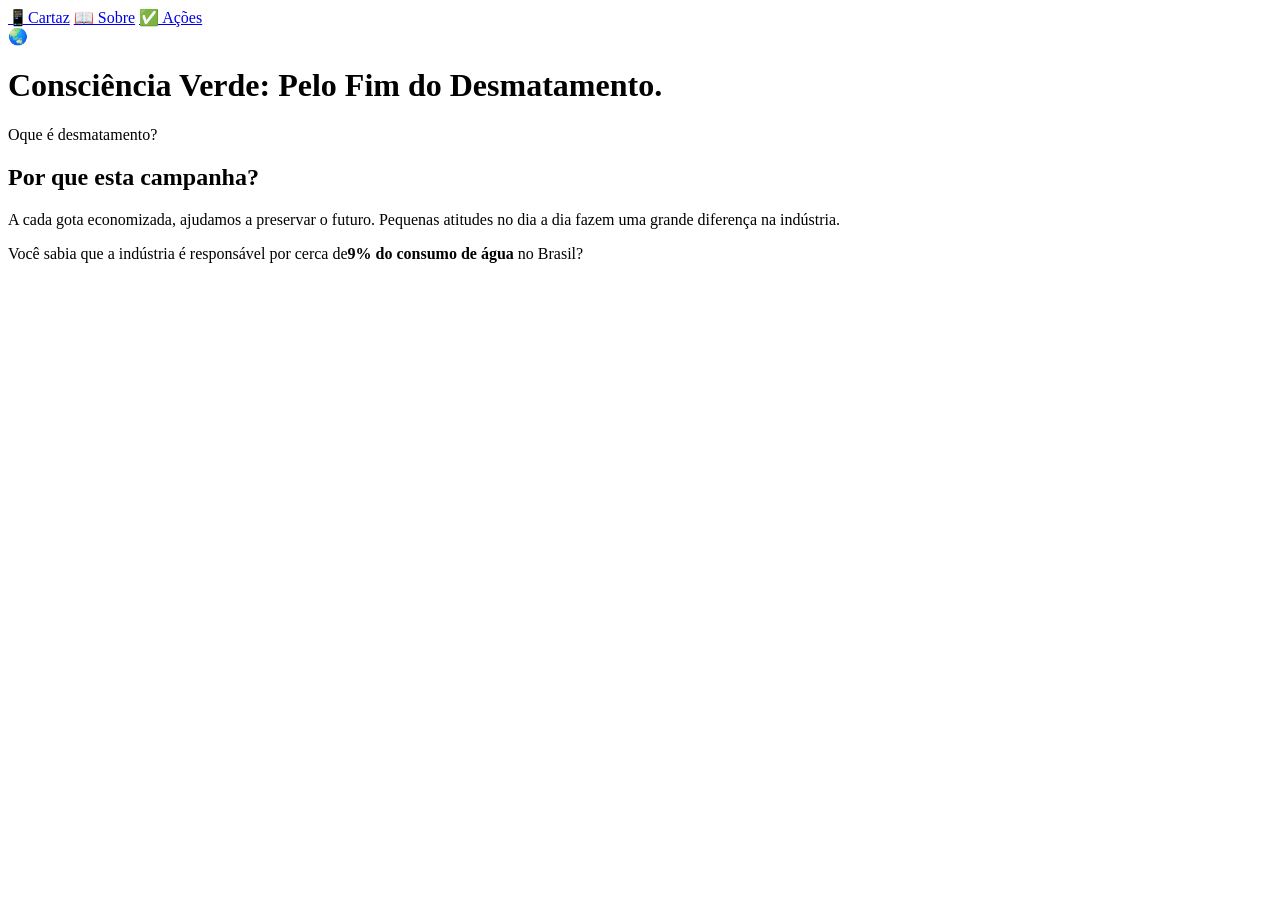
==== index.html @ 4ddcb147 "alterações no projeto" ====
<!DOCTYPE html>
<html lang="pt-br">
<head>
    <meta charset="UTF-8">
    <meta name="viewport" content="width=device-width, initial-scale=1.0">
    <title>Desmatamento: Um problema global</title>
</head>
<body>
    <header>
        <nav>
            <a href="index.html">📱Cartaz</a>
            <a href="sobre.html">📖 Sobre</a>
            <a href="acoes.html">✅ Ações</a>
        </nav>
        <div>🌏</div>
        <h1>Consciência Verde: Pelo Fim do Desmatamento.</h1>
        <p> Oque é desmatamento?</p>
    </header>
    <main>
        <section>
            <article>
                <h2>Por que esta campanha?</h2>
                <P>
                A cada gota economizada, ajudamos a preservar o futuro. Pequenas
                atitudes no dia a dia fazem uma grande diferença na indústria.
                </P>
                <p>Você sabia que a indústria é responsável por cerca de<strong>9% do consumo de água</strong> no Brasil?</p>
            </article>
        </section>
    </main>
    <footer>

    </footer>
</body>
</html>
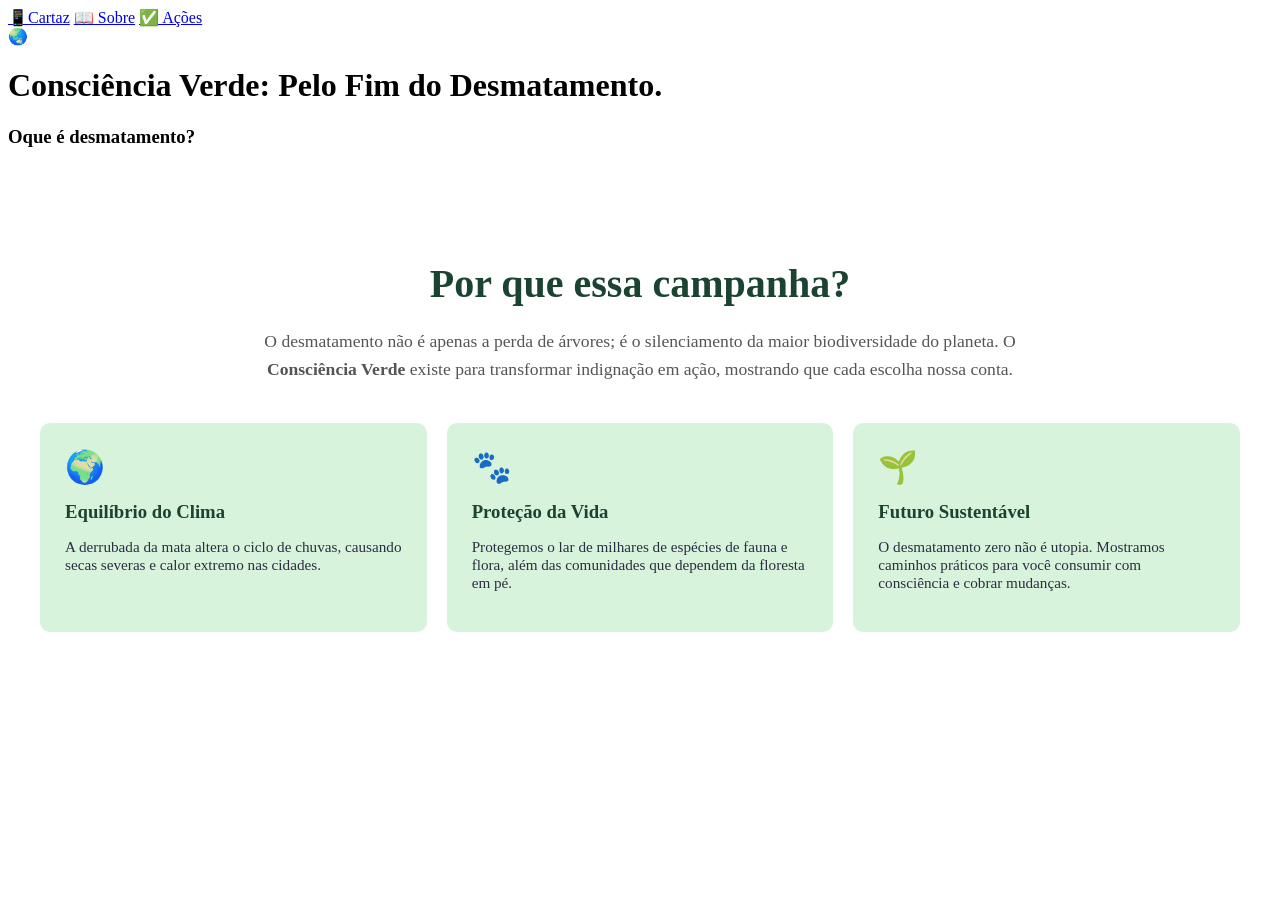
==== commit 17cf638f: "atualização projeto" ====
--- a/index.html
+++ b/index.html
@@ -14,18 +14,39 @@
         </nav>
         <div>🌏</div>
         <h1>Consciência Verde: Pelo Fim do Desmatamento.</h1>
-        <p> Oque é desmatamento?</p>
+        <h3> Oque é desmatamento?</h3>
     </header>
     <main>
-        <section>
-            <article>
-                <h2>Por que esta campanha?</h2>
-                <P>
-                A cada gota economizada, ajudamos a preservar o futuro. Pequenas
-                atitudes no dia a dia fazem uma grande diferença na indústria.
-                </P>
-                <p>Você sabia que a indústria é responsável por cerca de<strong>9% do consumo de água</strong> no Brasil?</p>
-            </article>
+        <section class="por-que-campanha" style="padding: 60px 20px; background-color: #ffffff; text-align: center;">
+    <h2 style="font-size: 2.5rem; color: #1B4332; margin-bottom: 20px;">Por que essa campanha?</h2>
+    <p style="max-width: 800px; margin: 0 auto 40px; font-size: 1.1rem; line-height: 1.6; color: #555;">
+        O desmatamento não é apenas a perda de árvores; é o silenciamento da maior biodiversidade do planeta. 
+        O <strong>Consciência Verde</strong> existe para transformar indignação em ação, mostrando que cada escolha nossa conta.
+    </p>
+
+    <!-- Cards dos Pilares -->
+    <div class="cards-container" style="display: flex; justify-content: center; gap: 20px; flex-wrap: wrap; max-width: 1200px; margin: 0 auto;">
+        
+        <div class="card" style="flex: 1; min-width: 280px; padding: 25px; background: #D8F3DC; border-radius: 10px; text-align: left;">
+            <span style="font-size: 2rem;">🌍</span>
+            <h3 style="color: #1B4332; margin: 15px 0 10px;">Equilíbrio do Clima</h3>
+            <p style="font-size: 0.95rem; color: #2B2D42;">A derrubada da mata altera o ciclo de chuvas, causando secas severas e calor extremo nas cidades.</p>
+        </div>
+
+        <div class="card" style="flex: 1; min-width: 280px; padding: 25px; background: #D8F3DC; border-radius: 10px; text-align: left;">
+            <span style="font-size: 2rem;">🐾</span>
+            <h3 style="color: #1B4332; margin: 15px 0 10px;">Proteção da Vida</h3>
+            <p style="font-size: 0.95rem; color: #2B2D42;">Protegemos o lar de milhares de espécies de fauna e flora, além das comunidades que dependem da floresta em pé.</p>
+        </div>
+
+        <div class="card" style="flex: 1; min-width: 280px; padding: 25px; background: #D8F3DC; border-radius: 10px; text-align: left;">
+            <span style="font-size: 2rem;">🌱</span>
+            <h3 style="color: #1B4332; margin: 15px 0 10px;">Futuro Sustentável</h3>
+            <p style="font-size: 0.95rem; color: #2B2D42;">O desmatamento zero não é utopia. Mostramos caminhos práticos para você consumir com consciência e cobrar mudanças.</p>
+        </div>
+
+    </div>
+</section>
         </section>
     </main>
     <footer>
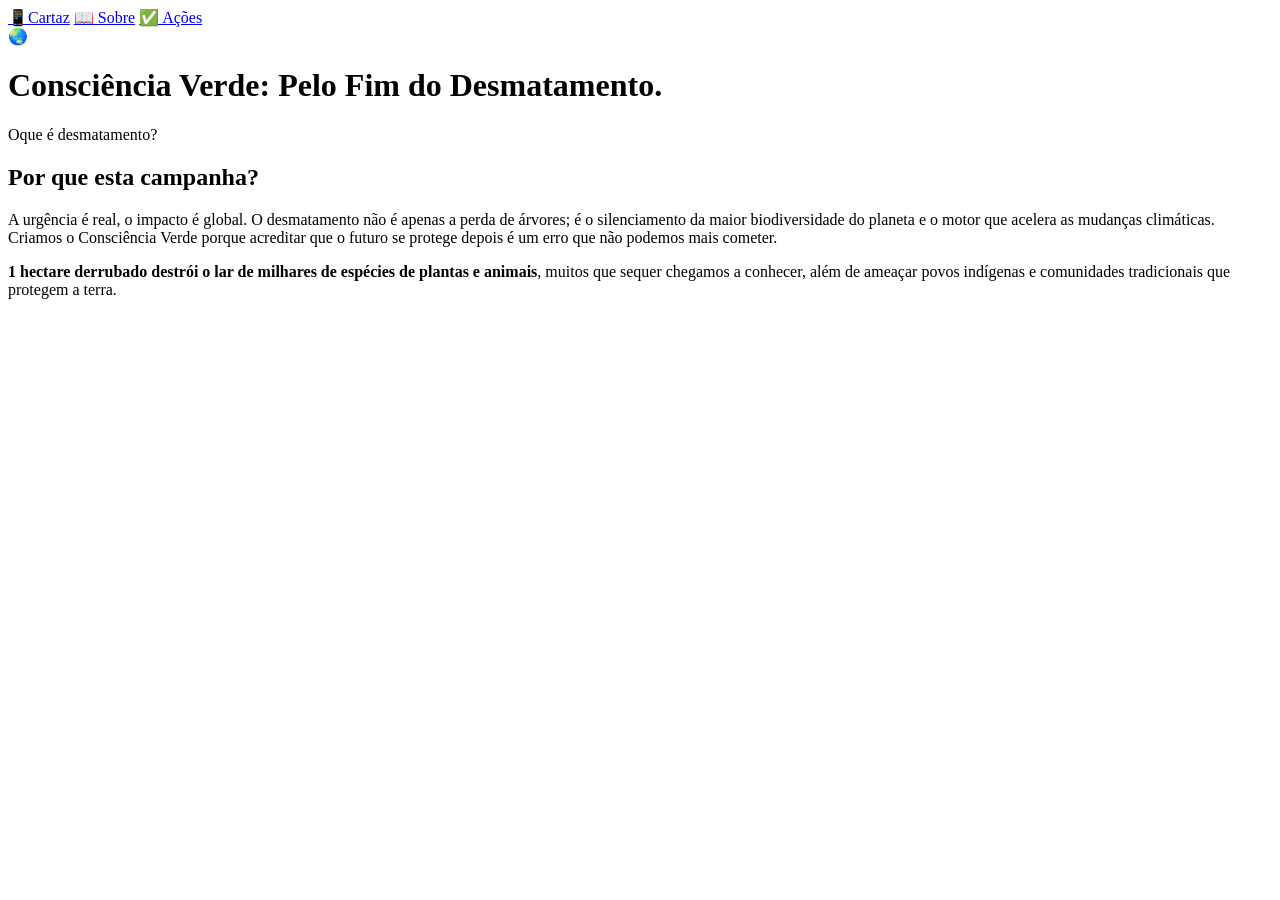
==== commit bcb0a748: "atualizar" ====
--- a/index.html
+++ b/index.html
@@ -14,39 +14,18 @@
         </nav>
         <div>🌏</div>
         <h1>Consciência Verde: Pelo Fim do Desmatamento.</h1>
-        <h3> Oque é desmatamento?</h3>
+        <p> Oque é desmatamento?</p>
     </header>
     <main>
-        <section class="por-que-campanha" style="padding: 60px 20px; background-color: #ffffff; text-align: center;">
-    <h2 style="font-size: 2.5rem; color: #1B4332; margin-bottom: 20px;">Por que essa campanha?</h2>
-    <p style="max-width: 800px; margin: 0 auto 40px; font-size: 1.1rem; line-height: 1.6; color: #555;">
-        O desmatamento não é apenas a perda de árvores; é o silenciamento da maior biodiversidade do planeta. 
-        O <strong>Consciência Verde</strong> existe para transformar indignação em ação, mostrando que cada escolha nossa conta.
-    </p>
-
-    <!-- Cards dos Pilares -->
-    <div class="cards-container" style="display: flex; justify-content: center; gap: 20px; flex-wrap: wrap; max-width: 1200px; margin: 0 auto;">
-        
-        <div class="card" style="flex: 1; min-width: 280px; padding: 25px; background: #D8F3DC; border-radius: 10px; text-align: left;">
-            <span style="font-size: 2rem;">🌍</span>
-            <h3 style="color: #1B4332; margin: 15px 0 10px;">Equilíbrio do Clima</h3>
-            <p style="font-size: 0.95rem; color: #2B2D42;">A derrubada da mata altera o ciclo de chuvas, causando secas severas e calor extremo nas cidades.</p>
-        </div>
-
-        <div class="card" style="flex: 1; min-width: 280px; padding: 25px; background: #D8F3DC; border-radius: 10px; text-align: left;">
-            <span style="font-size: 2rem;">🐾</span>
-            <h3 style="color: #1B4332; margin: 15px 0 10px;">Proteção da Vida</h3>
-            <p style="font-size: 0.95rem; color: #2B2D42;">Protegemos o lar de milhares de espécies de fauna e flora, além das comunidades que dependem da floresta em pé.</p>
-        </div>
-
-        <div class="card" style="flex: 1; min-width: 280px; padding: 25px; background: #D8F3DC; border-radius: 10px; text-align: left;">
-            <span style="font-size: 2rem;">🌱</span>
-            <h3 style="color: #1B4332; margin: 15px 0 10px;">Futuro Sustentável</h3>
-            <p style="font-size: 0.95rem; color: #2B2D42;">O desmatamento zero não é utopia. Mostramos caminhos práticos para você consumir com consciência e cobrar mudanças.</p>
-        </div>
-
-    </div>
-</section>
+        <section>
+            <article>
+                <h2>Por que esta campanha?</h2>
+                <P>
+                A urgência é real, o impacto é global.
+O desmatamento não é apenas a perda de árvores; é o silenciamento da maior biodiversidade do planeta e o motor que acelera as mudanças climáticas. Criamos o Consciência Verde porque acreditar que o futuro se protege depois é um erro que não podemos mais cometer.
+                </P>
+                <p><strong>1 hectare derrubado destrói o lar de milhares de espécies de plantas e animais</strong>, muitos que sequer chegamos a conhecer, além de ameaçar povos indígenas e comunidades tradicionais que protegem a terra.</p>
+            </article>
         </section>
     </main>
     <footer>
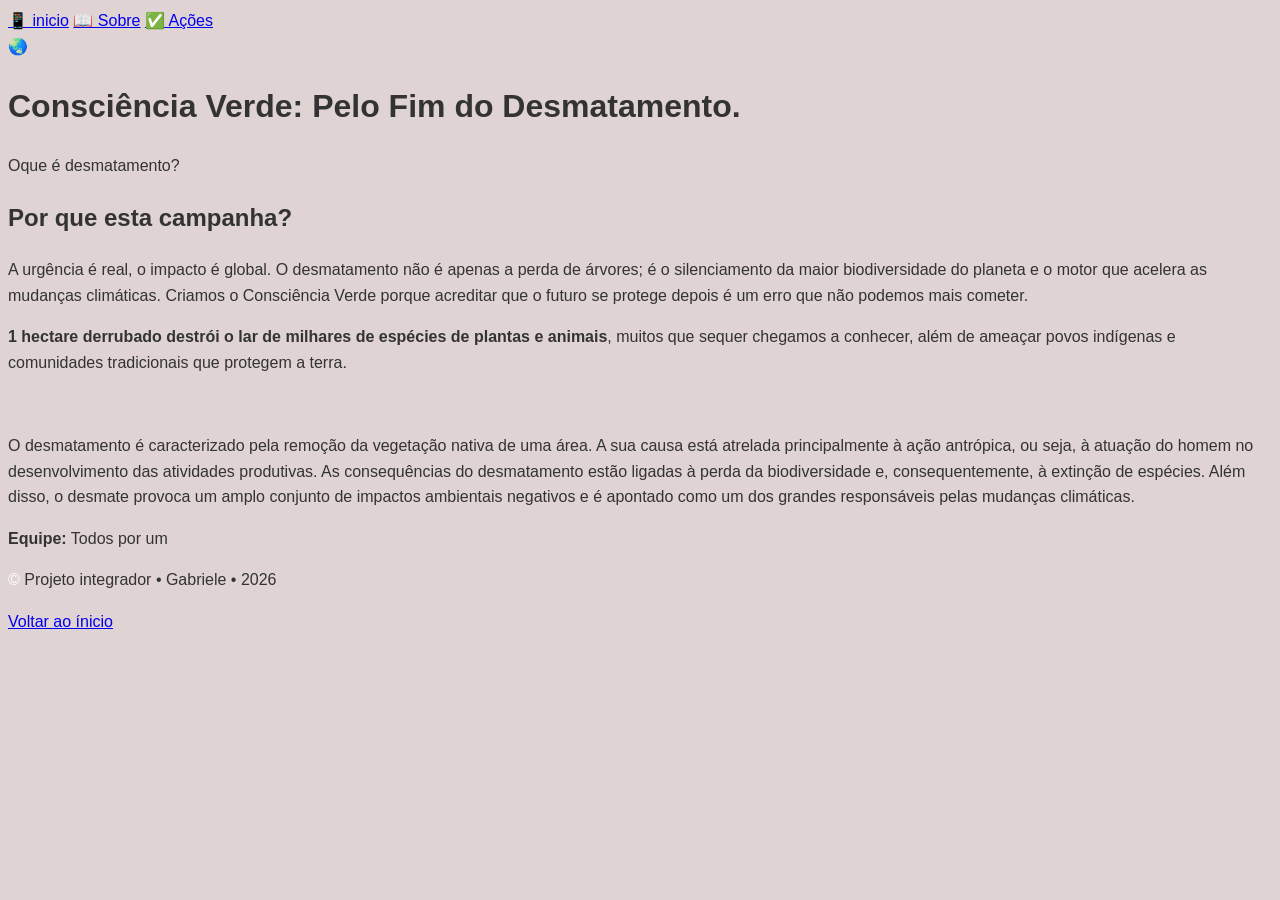
==== commit e051625d: "atualizar" ====
--- a/index.html
+++ b/index.html
@@ -4,11 +4,13 @@
     <meta charset="UTF-8">
     <meta name="viewport" content="width=device-width, initial-scale=1.0">
     <title>Desmatamento: Um problema global</title>
+    <link rel="stylesheet" href="css/style.css">
 </head>
-<body>
+<body id="body" class="body">
+  
     <header>
         <nav>
-            <a href="index.html">📱Cartaz</a>
+            <a href="index.html">📱 inicio</a>
             <a href="sobre.html">📖 Sobre</a>
             <a href="acoes.html">✅ Ações</a>
         </nav>
@@ -24,12 +26,16 @@
                 A urgência é real, o impacto é global.
 O desmatamento não é apenas a perda de árvores; é o silenciamento da maior biodiversidade do planeta e o motor que acelera as mudanças climáticas. Criamos o Consciência Verde porque acreditar que o futuro se protege depois é um erro que não podemos mais cometer.
                 </P>
-                <p><strong>1 hectare derrubado destrói o lar de milhares de espécies de plantas e animais</strong>, muitos que sequer chegamos a conhecer, além de ameaçar povos indígenas e comunidades tradicionais que protegem a terra.</p>
+                <p><strong>1 hectare derrubado destrói o lar de milhares de espécies de plantas e animais</strong>, muitos que sequer chegamos a conhecer, além de ameaçar povos indígenas e comunidades tradicionais que protegem a terra.</p> <br>
+                <p> O desmatamento é caracterizado pela remoção da vegetação nativa de uma área. A sua causa está atrelada principalmente à ação antrópica, ou seja, à atuação do homem no desenvolvimento das atividades produtivas. As consequências do desmatamento estão ligadas à perda da biodiversidade e, consequentemente, à extinção de espécies. Além disso, o desmate provoca um amplo conjunto de impactos ambientais negativos e é apontado como um dos grandes responsáveis pelas mudanças climáticas.</p>
             </article>
         </section>
     </main>
     <footer>
-
+    <p><strong>Equipe:</strong> Todos por um</p>
+        <p><span style="color: white">&copy;</span> Projeto integrador • Gabriele • 2026
+        </p>
+        <a href="#" class="botao">Voltar ao ínicio</a>
     </footer>
 </body>
 </html>
--- a/css/style.css
+++ b/css/style.css
@@ -0,0 +1,108 @@
+.body{
+    background-color: #e0d3d3;
+    font-family: Arial, sans-serif;
+    line-height: 1.6;
+    color: #333;
+}
+
+
+/* Estilo Geral da Seção Sobre */
+#sobre {
+    background-color: #aaf88b;
+    max-width: 1100px;
+    margin: 40px auto;
+    padding: 20px;
+    font-family: 'Inter', sans-serif;
+}
+
+/* Topo da página */
+.sobre-header {
+    text-align: center;
+    margin-bottom: 50px;
+}
+
+.sobre-header h1 {
+    font-size: 2.8rem;
+    color: #143625; /* Nosso verde floresta escuro */
+    margin-bottom: 10px;
+}
+
+.sobre-header .subtitulo {
+    font-size: 1.2rem;
+    color: #555555;
+    max-width: 700px;
+    margin: 0 auto;
+}
+
+/* Bloco O que é */
+.conteudo-bloco {
+    background-color: #ffffff;
+    padding: 30px;
+    border-radius: 12px;
+    box-shadow: 0 4px 15px rgba(0, 0, 0, 0.05);
+    margin-bottom: 40px;
+    line-height: 1.7;
+}
+
+.conteudo-bloco h2 {
+    color: #143625;
+    margin-bottom: 15px;
+    font-size: 1.8rem;
+}
+
+/* Alinhamento das Causas e Consequências (Flexbox) */
+.grid-causas-consequencias {
+    display: flex;
+    gap: 25px;
+    flex-wrap: wrap; /* Faz os cards ficarem um embaixo do outro no celular */
+}
+
+/* Estilo dos Cards */
+.card-sobre {
+    flex: 1;
+    min-width: 280px;
+    padding: 30px;
+    border-radius: 12px;
+    box-shadow: 0 4px 15px rgba(0, 0, 0, 0.05);
+    background-color: #ffffff;
+}
+
+/* Cores de destaque sutis para diferenciar os cards */
+.card-sobre.causa {
+    border-top: 5px solid #F26419; /* Laranja para Alerta de Causa */
+}
+
+.card-sobre.consequencia {
+    border-top: 5px solid #e63946; /* Vermelho para Consequência */
+}
+
+.card-sobre h3 {
+    font-size: 1.5rem;
+    color: #143625;
+    margin-bottom: 20px;
+}
+
+/* Estilo das Listas */
+.card-sobre ul {
+    list-style-type: none; /* Remove aquelas bolinhas padrões sem graça */
+    padding-left: 0;
+}
+
+.card-sobre li {
+    margin-bottom: 15px;
+    line-height: 1.5;
+    position: relative;
+    padding-left: 20px;
+    color: #333333;
+}
+
+/* Coloca um detalhe bonitinho antes de cada item da lista */
+.card-sobre li::before {
+    content: "•";
+    color: #143625;
+    font-weight: bold;
+    font-size: 1.2rem;
+    position: absolute;
+    left: 0;
+    top: -2px;
+}
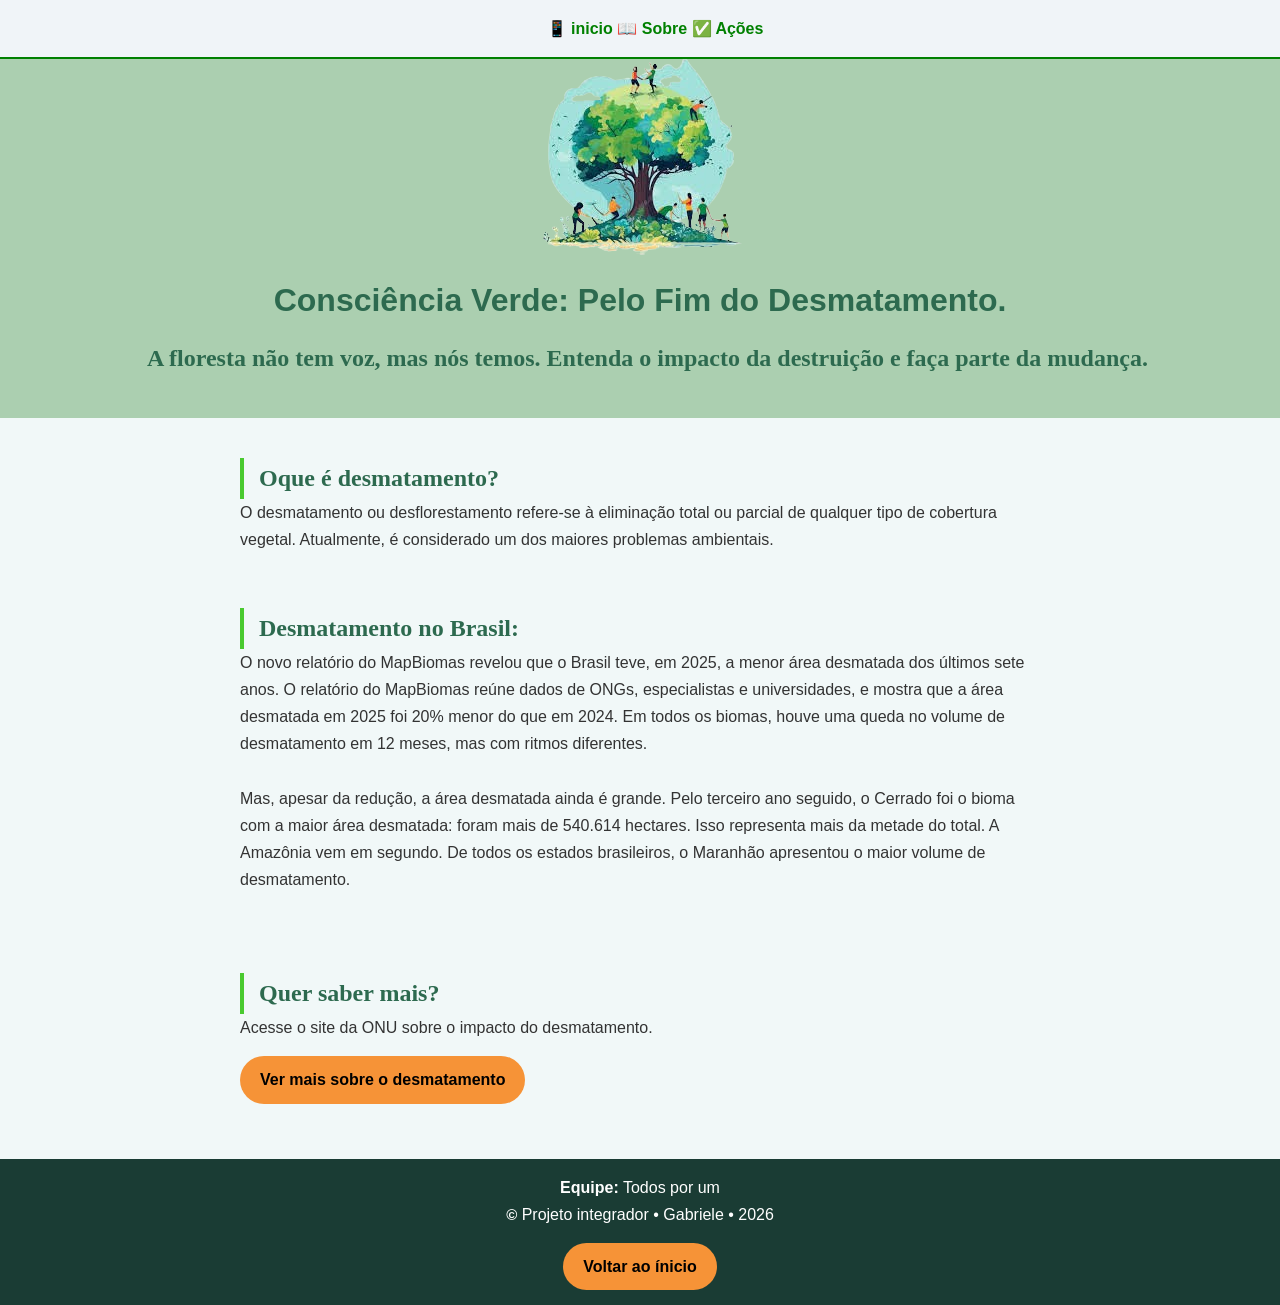
==== commit fb3b4ab6: "atualizar" ====
--- a/index.html
+++ b/index.html
@@ -7,29 +7,41 @@
     <link rel="stylesheet" href="css/style.css">
 </head>
 <body id="body" class="body">
-  
-    <header>
-        <nav>
+
+    <header class="cabecalho">
+        <img src="fotoprojeto2.png" alt="Imagem" class="imagem">
+
+        <nav class="links">
             <a href="index.html">📱 inicio</a>
             <a href="sobre.html">📖 Sobre</a>
             <a href="acoes.html">✅ Ações</a>
         </nav>
-        <div>🌏</div>
+        <div></div>
         <h1>Consciência Verde: Pelo Fim do Desmatamento.</h1>
-        <p> Oque é desmatamento?</p>
+        <h2> A floresta não tem voz, mas nós temos. Entenda o impacto da destruição e faça parte da mudança.</h2>
     </header>
     <main>
         <section>
-            <article>
-                <h2>Por que esta campanha?</h2>
+              <h2 class="titulo1">Oque é desmatamento? </h2>
                 <P>
-                A urgência é real, o impacto é global.
-O desmatamento não é apenas a perda de árvores; é o silenciamento da maior biodiversidade do planeta e o motor que acelera as mudanças climáticas. Criamos o Consciência Verde porque acreditar que o futuro se protege depois é um erro que não podemos mais cometer.
-                </P>
-                <p><strong>1 hectare derrubado destrói o lar de milhares de espécies de plantas e animais</strong>, muitos que sequer chegamos a conhecer, além de ameaçar povos indígenas e comunidades tradicionais que protegem a terra.</p> <br>
-                <p> O desmatamento é caracterizado pela remoção da vegetação nativa de uma área. A sua causa está atrelada principalmente à ação antrópica, ou seja, à atuação do homem no desenvolvimento das atividades produtivas. As consequências do desmatamento estão ligadas à perda da biodiversidade e, consequentemente, à extinção de espécies. Além disso, o desmate provoca um amplo conjunto de impactos ambientais negativos e é apontado como um dos grandes responsáveis pelas mudanças climáticas.</p>
-            </article>
-        </section>
+               O desmatamento ou desflorestamento refere-se à eliminação total ou parcial de qualquer tipo de cobertura vegetal. Atualmente, é considerado um dos maiores problemas ambientais.</P>
+                <br>
+            </BR>
+                <h2 class="titulo2">Desmatamento no Brasil: </h2>
+                <P>O novo relatório do MapBiomas revelou que o Brasil teve, em 2025, a menor área desmatada dos últimos sete anos.
+
+O relatório do MapBiomas reúne dados de ONGs, especialistas e universidades, e mostra que a área desmatada em 2025 foi 20% menor do que em 2024. Em todos os biomas, houve uma queda no volume de desmatamento em 12 meses, mas com ritmos diferentes.</P>
+       <br> 
+      
+       <P>Mas, apesar da redução, a área desmatada ainda é grande. Pelo terceiro ano seguido, o Cerrado foi o bioma com a maior área desmatada: foram mais de 540.614 hectares. Isso representa mais da metade do total. A Amazônia vem em segundo. De todos os estados brasileiros, o Maranhão apresentou o maior volume de desmatamento.</P> 
+
+
+</section>
+<section>
+ <h2 class="titulo3">Quer saber mais?</h2>
+            <p>Acesse o site da ONU sobre o impacto do desmatamento.</p>
+            <a href="https://brasil.un.org/pt-br/search?key=DESMATAMENTO&search=" target="_blank" class="botao">Ver mais sobre o desmatamento</a>
+</section>
     </main>
     <footer>
     <p><strong>Equipe:</strong> Todos por um</p>
--- a/css/style.css
+++ b/css/style.css
@@ -1,108 +1,144 @@
-.body{
-    background-color: #e0d3d3;
-    font-family: Arial, sans-serif;
-    line-height: 1.6;
-    color: #333;
+
+
+
+* {
+    margin: 0;
 }
 
 
-/* Estilo Geral da Seção Sobre */
-#sobre {
-    background-color: #aaf88b;
-    max-width: 1100px;
-    margin: 40px auto;
-    padding: 20px;
-    font-family: 'Inter', sans-serif;
+html {
+    min-height: 100vh;
+}
+body{
+ 
+      font-family: arial;
+    color: #333333;
+    background-color: rgb(241, 248, 248);
+    line-height: 1.7;
+    
+   
+    
 }
 
-/* Topo da página */
-.sobre-header {
+
+
+.cabecalho {
+    
+    background-color: #abcfb0 ;
     text-align: center;
-    margin-bottom: 50px;
+    padding: 40px 20px;
+
+
 }
 
-.sobre-header h1 {
-    font-size: 2.8rem;
-    color: #143625; /* Nosso verde floresta escuro */
-    margin-bottom: 10px;
+
+.links{
+    background-color: #f0f4f8;
+    padding: 15px;
+    border-bottom: 2px solid green;
+    position: fixed; 
+    top: 0;
+    left: 0;
+    width: 100vw;
+    z-index: 100;
+
 }
 
-.sobre-header .subtitulo {
-    font-size: 1.2rem;
-    color: #555555;
-    max-width: 700px;
+.links a {
+
+    color: green;
+    text-decoration: none;
+    font-weight: bold;
+    transition: 0.4s;   
+}
+
+h1{
+   
+    color: #2d6a4f;s
+    font - size: 32px;
+    margin: 0px 0 10px;
+    
+}
+
+h2{
+    color: #2d6a4f;
+   font-family: lato;
+    padding-left: 15px;
+    
+}
+
+.titulo1{
+    color: #2d6a4f;
+      border-left: 4px solid #49ca2f;
+    padding-left: 15px;
+    
+}
+
+.titulo2{
+    color: #2d6a4f;
+    border-left: 4px solid #49ca2f;
+    padding-left: 15px;
+    
+}
+
+.titulo3{
+    color: #2d6a4f;
+    border-left: 4px solid #49ca2f;
+    padding-left: 15px;
+}
+
+.container-central{
+    max-width: 800px;
+    margin: 0 auto;
+}
+section {
+    padding: 40px 20px;
+    max-width: 800px;
     margin: 0 auto;
 }
 
-/* Bloco O que é */
-.conteudo-bloco {
-    background-color: #ffffff;
-    padding: 30px;
-    border-radius: 12px;
-    box-shadow: 0 4px 15px rgba(0, 0, 0, 0.05);
-    margin-bottom: 40px;
-    line-height: 1.7;
+
+
+
+
+
+ul {
+    list-style: none;
+    padding: 0;
+    margin-top: 15px;
 }
 
-.conteudo-bloco h2 {
-    color: #143625;
-    margin-bottom: 15px;
-    font-size: 1.8rem;
+li {
+    background-color: #e6f4ea;
+    padding: 12px 18px;
+    margin-bottom:  8px;
+    border-radius: 8px;
+    border-left: 5px solid #2d6a4f ;
+}
+footer {
+    background-color:#1a3c34 ;
+    color: white;
+    text-align: center;
+    cursor: default;
+    padding-top: 15px;
+    bottom: 0;
+}
+.botao {
+    display: inline-block;
+    background-color: #f69337;
+    color: black;
+    padding: 10px 20px;
+    border-radius: 30px;
+    text-decoration: none;
+    font-weight: bold;
+    margin: 15px 0;
+}
+span {
+    font-weight: bold;
+    font-size: 15px;
+    color:#326d0d
 }
 
-/* Alinhamento das Causas e Consequências (Flexbox) */
-.grid-causas-consequencias {
-    display: flex;
-    gap: 25px;
-    flex-wrap: wrap; /* Faz os cards ficarem um embaixo do outro no celular */
-}
 
-/* Estilo dos Cards */
-.card-sobre {
-    flex: 1;
-    min-width: 280px;
-    padding: 30px;
-    border-radius: 12px;
-    box-shadow: 0 4px 15px rgba(0, 0, 0, 0.05);
-    background-color: #ffffff;
-}
 
-/* Cores de destaque sutis para diferenciar os cards */
-.card-sobre.causa {
-    border-top: 5px solid #F26419; /* Laranja para Alerta de Causa */
-}
-
-.card-sobre.consequencia {
-    border-top: 5px solid #e63946; /* Vermelho para Consequência */
-}
-
-.card-sobre h3 {
-    font-size: 1.5rem;
-    color: #143625;
-    margin-bottom: 20px;
-}
-
-/* Estilo das Listas */
-.card-sobre ul {
-    list-style-type: none; /* Remove aquelas bolinhas padrões sem graça */
-    padding-left: 0;
-}
-
-.card-sobre li {
-    margin-bottom: 15px;
-    line-height: 1.5;
-    position: relative;
-    padding-left: 20px;
-    color: #333333;
-}
-
-/* Coloca um detalhe bonitinho antes de cada item da lista */
-.card-sobre li::before {
-    content: "•";
-    color: #143625;
-    font-weight: bold;
-    font-size: 1.2rem;
-    position: absolute;
-    left: 0;
-    top: -2px;
-}+.
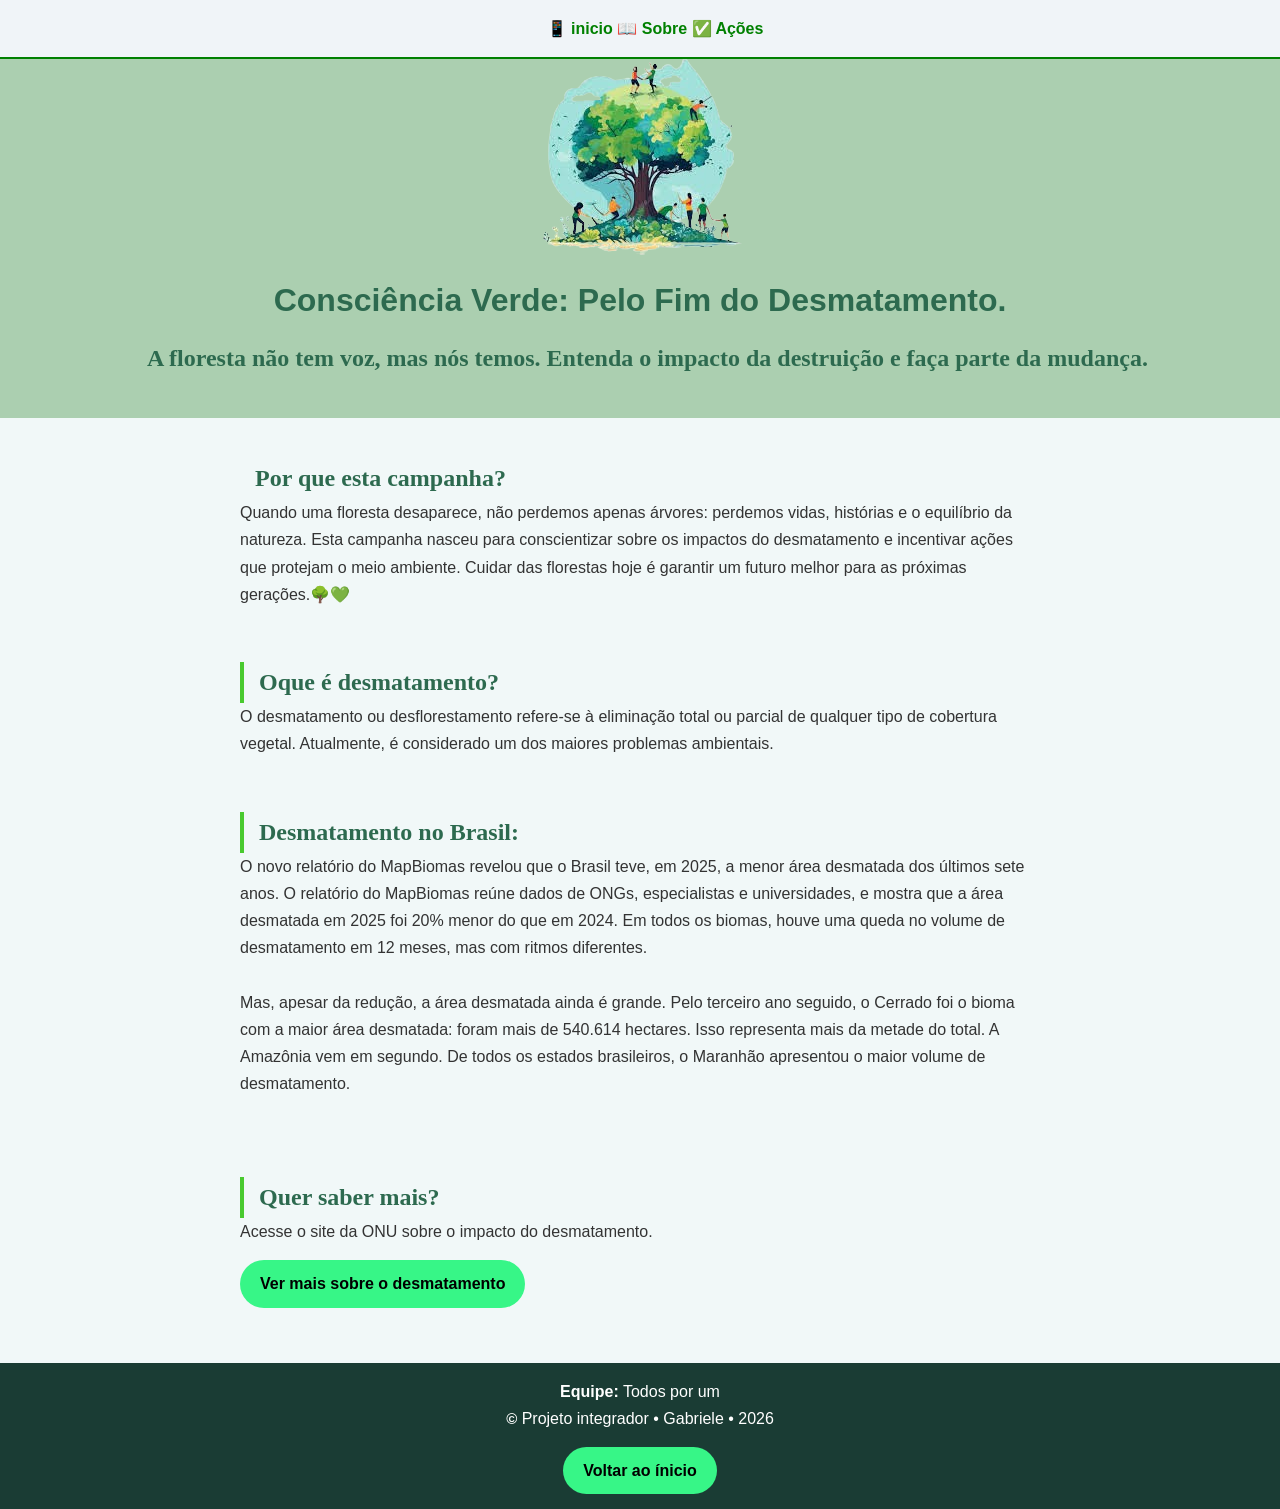
==== commit 0fcc3554: "atualização" ====
--- a/index.html
+++ b/index.html
@@ -22,6 +22,10 @@
     </header>
     <main>
         <section>
+            <h2 class="base">Por que esta campanha? </h2>
+            <p>Quando uma floresta desaparece, não perdemos apenas árvores: perdemos vidas, histórias e o equilíbrio da natureza. Esta campanha nasceu para conscientizar sobre os impactos do desmatamento e incentivar ações que protejam o meio ambiente. Cuidar das florestas hoje é garantir um futuro melhor para as próximas gerações.🌳💚</p>
+             <br>
+            <br>
               <h2 class="titulo1">Oque é desmatamento? </h2>
                 <P>
                O desmatamento ou desflorestamento refere-se à eliminação total ou parcial de qualquer tipo de cobertura vegetal. Atualmente, é considerado um dos maiores problemas ambientais.</P>
--- a/css/style.css
+++ b/css/style.css
@@ -54,10 +54,10 @@
 
 h1{
    
-    color: #2d6a4f;s
-    font - size: 32px;
-    margin: 0px 0 10px;
-    
+    color: #2d6a4f;
+    font-size: 32px;
+    margin: 0 0 10px;
+
 }
 
 h2{
@@ -66,6 +66,8 @@
     padding-left: 15px;
     
 }
+
+
 
 .titulo1{
     color: #2d6a4f;
@@ -100,6 +102,121 @@
 
 
 
+
+
+ul {
+    list-style: none;
+    padding: 0;
+    margin-top: 15px;
+}
+
+li {
+   
+    padding: 12px 18px;
+    margin-bottom:  8px;
+    border-radius: 8px;
+  
+}
+footer {
+    background-color:#1d3114 ;
+    color: white;
+    text-align: center;
+    cursor: default;
+    padding-top: 15px;
+    bottom: 0;
+}
+.botao {
+    display: inline-block;
+    background-color: #37f687;
+    color: black;
+    padding: 10px 20px;
+    border-radius: 30px;
+    text-decoration: none;
+    font-weight: bold;
+    margin: 15px 0;
+}
+span {
+    font-weight: bold;
+    font-size: 15px;
+    color:#326d0d
+}
+
+
+.container-colunas {
+    display: flex;
+    justify-content: space-between;
+    gap: 30px;                      
+    margin: 20px 0;                
+}
+
+
+.coluna-causas, .coluna-consequencias {
+    flex: 1; 
+}
+
+.container-colunas h3 {
+    margin-bottom: 15px;
+    color: #1e3d11;
+}
+
+
+html {
+    min-height: 100vh;
+}
+body{
+ 
+      font-family: arial;
+    color: #333333;
+    background-color: rgb(241, 248, 248);
+    line-height: 1.7;
+    
+   
+    
+}
+
+.container-central{
+    max-width: 800px;
+    margin: 0 auto;
+}
+section {
+    padding: 40px 20px;
+    max-width: 800px;
+    margin: 0 auto;
+
+}
+
+.titulo{
+    color: #2d6a4f;
+    font-size: 32px;
+    margin: 0 0 10px;
+}
+
+.menu{
+     color: #2d6a4f;
+    font-size: 32px;
+    text-align: center;
+    margin: 20px auto;;
+}
+
+.navegação {
+    text-align: center;
+}
+.descricao{
+ font-size: 18px;
+    text-align: center;
+    color: #2d6a4f;
+
+}
+.links2{
+    background-color: #f0f4f8;
+    padding: 15px;
+    border-bottom: 2px solid green;
+
+    display: flex;
+    justify-content: center; 
+    align-items: center;
+    gap: 15px;
+}
 
 
 ul {
@@ -123,22 +240,14 @@
     padding-top: 15px;
     bottom: 0;
 }
-.botao {
+
+.botaosobre {
     display: inline-block;
-    background-color: #f69337;
+    background-color: #37f687;
     color: black;
     padding: 10px 20px;
     border-radius: 30px;
     text-decoration: none;
     font-weight: bold;
     margin: 15px 0;
-}
-span {
-    font-weight: bold;
-    font-size: 15px;
-    color:#326d0d
-}
-
-
-
-.
+}
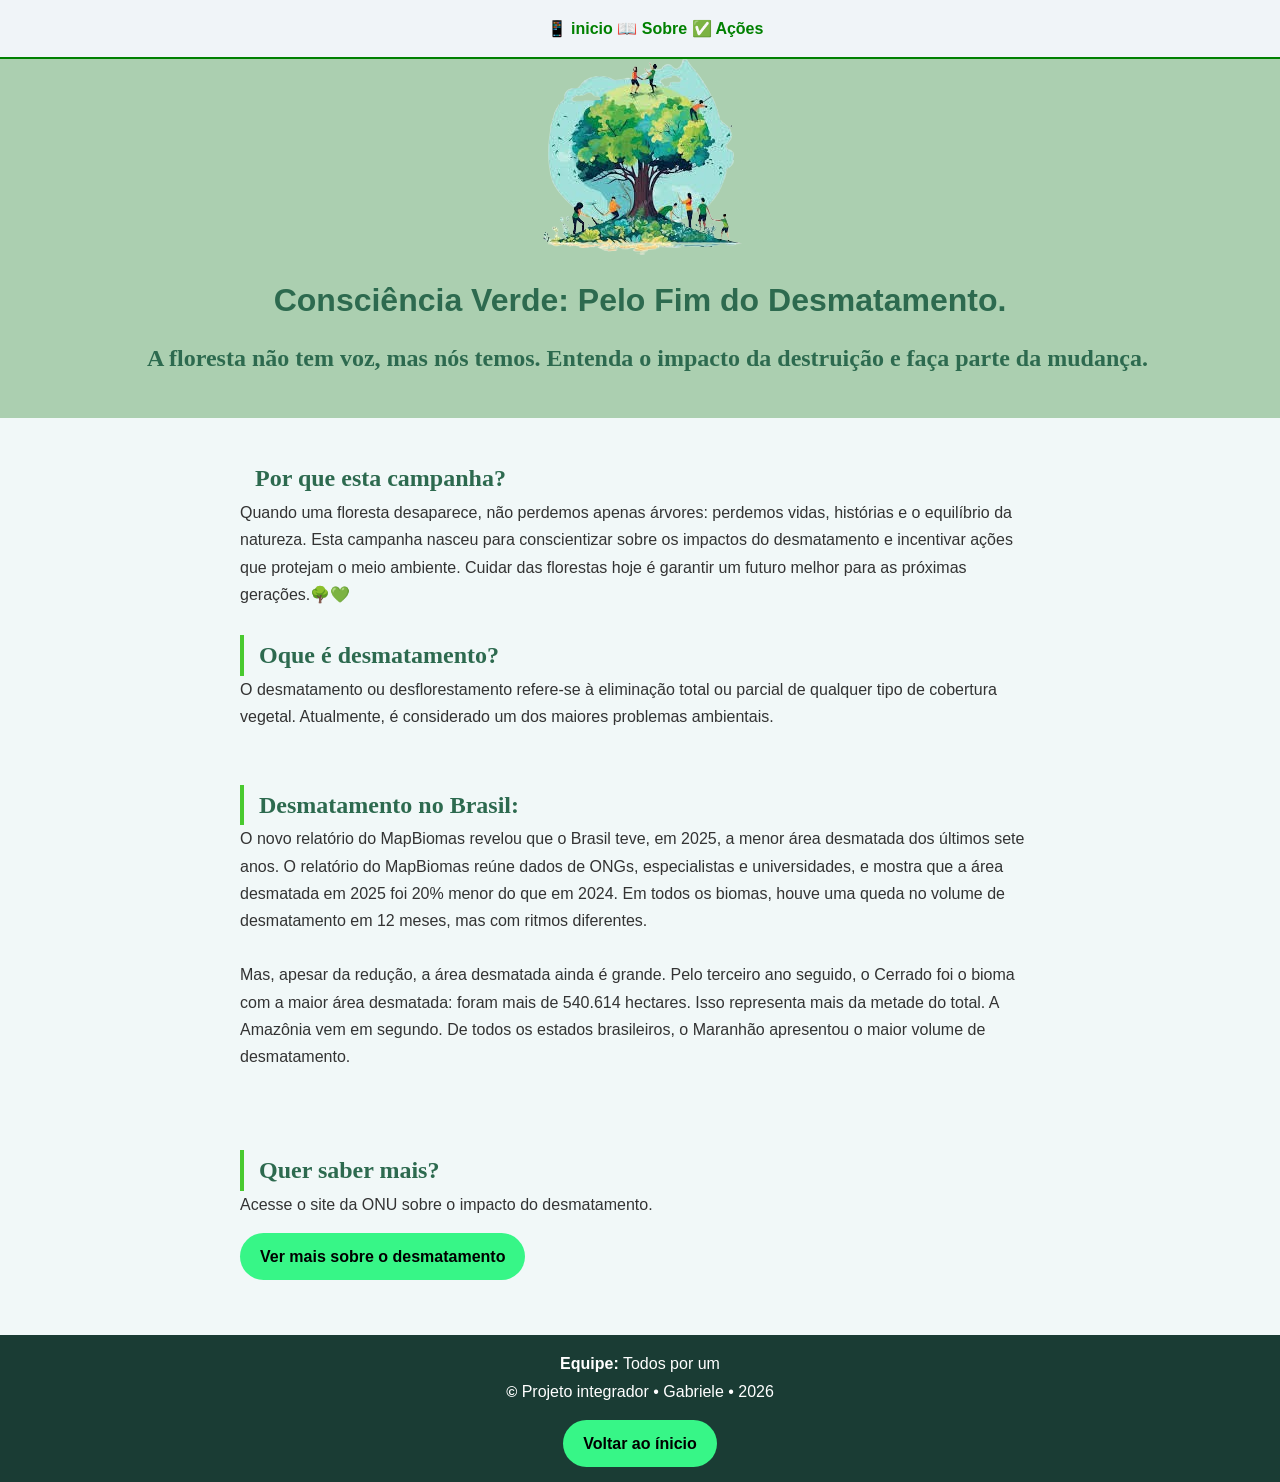
==== commit 41cff7c0: "atualizar" ====
--- a/index.html
+++ b/index.html
@@ -24,7 +24,7 @@
         <section>
             <h2 class="base">Por que esta campanha? </h2>
             <p>Quando uma floresta desaparece, não perdemos apenas árvores: perdemos vidas, histórias e o equilíbrio da natureza. Esta campanha nasceu para conscientizar sobre os impactos do desmatamento e incentivar ações que protejam o meio ambiente. Cuidar das florestas hoje é garantir um futuro melhor para as próximas gerações.🌳💚</p>
-             <br>
+
             <br>
               <h2 class="titulo1">Oque é desmatamento? </h2>
                 <P>
--- a/css/style.css
+++ b/css/style.css
@@ -250,4 +250,115 @@
     text-decoration: none;
     font-weight: bold;
     margin: 15px 0;
+}
+
+.cabecalho2 {
+    text-align: center;
+}
+.links3{
+    background-color: #f0f4f8;
+    padding: 15px;
+    border-bottom: 2px solid green;
+
+    display: flex;
+    justify-content: center; 
+    align-items: center;
+    gap: 15px;
+}
+
+
+.formulario {
+    max-width: 400px;
+    margin: 20px auto;
+    padding: 25px 60px;
+    background-color:#f8f9fa ;
+    border-radius: 12px;
+    border: 1px solid #ddd;
+}
+
+.formulario input {
+    width: 100%;
+    padding: 12px;
+    margin-bottom: 20px;
+    border: 1px solid #ccc;
+    border-radius: 6px;
+    height: 15px;
+}
+
+.lista-acoes {
+    display: grid;
+    grid-template-columns: repeat(auto-fit, minmax(250px, 1fr));
+    gap: 15px;
+    margin: 20px 0;
+}
+
+.acao-item{
+    background-color: #e6f4ea;
+    padding: 20px;
+    border-radius: 8px;
+    border-top: 4px solid #2d6a4f ;
+    text-align: center;
+    transition: transform 0.3s;
+    
+}
+
+.acao-item:hover{
+    transform: translateY(-5px);
+}
+
+.acao-texto{
+    margin: 16px;
+}
+
+.formulario {
+    max-width: 400px;
+    margin: 20px auto;
+    padding: 25px 60px;
+    background-color:#f8f9fa ;
+    border-radius: 12px;
+    border: 1px solid #ddd;
+}
+
+.formulario input {
+    width: 100%;
+    padding: 12px;
+    margin-bottom: 20px;
+    border: 1px solid #ccc;
+    border-radius: 6px;
+    height: 15px;
+}
+
+.lista-acoes {
+    display: grid;
+    grid-template-columns: repeat(auto-fit, minmax(250px, 1fr));
+    gap: 15px;
+    margin: 20px 0;
+}
+
+.acao-item{
+    background-color: #e6f4ea;
+    padding: 20px;
+    border-radius: 8px;
+    border-top: 4px solid #2d6a4f ;
+    text-align: center;
+    transition: transform 0.3s;
+    
+}
+
+.acao-item:hover{
+    transform: translateY(-5px);
+}
+
+.acao-texto{
+    margin: 16px;
+}
+.botaoacao {
+    display: inline-block;
+    background-color: #37f687;
+    color: black;
+    padding: 10px 20px;
+    border-radius: 30px;
+    text-decoration: none;
+    font-weight: bold;
+    margin: 15px 0;
 }
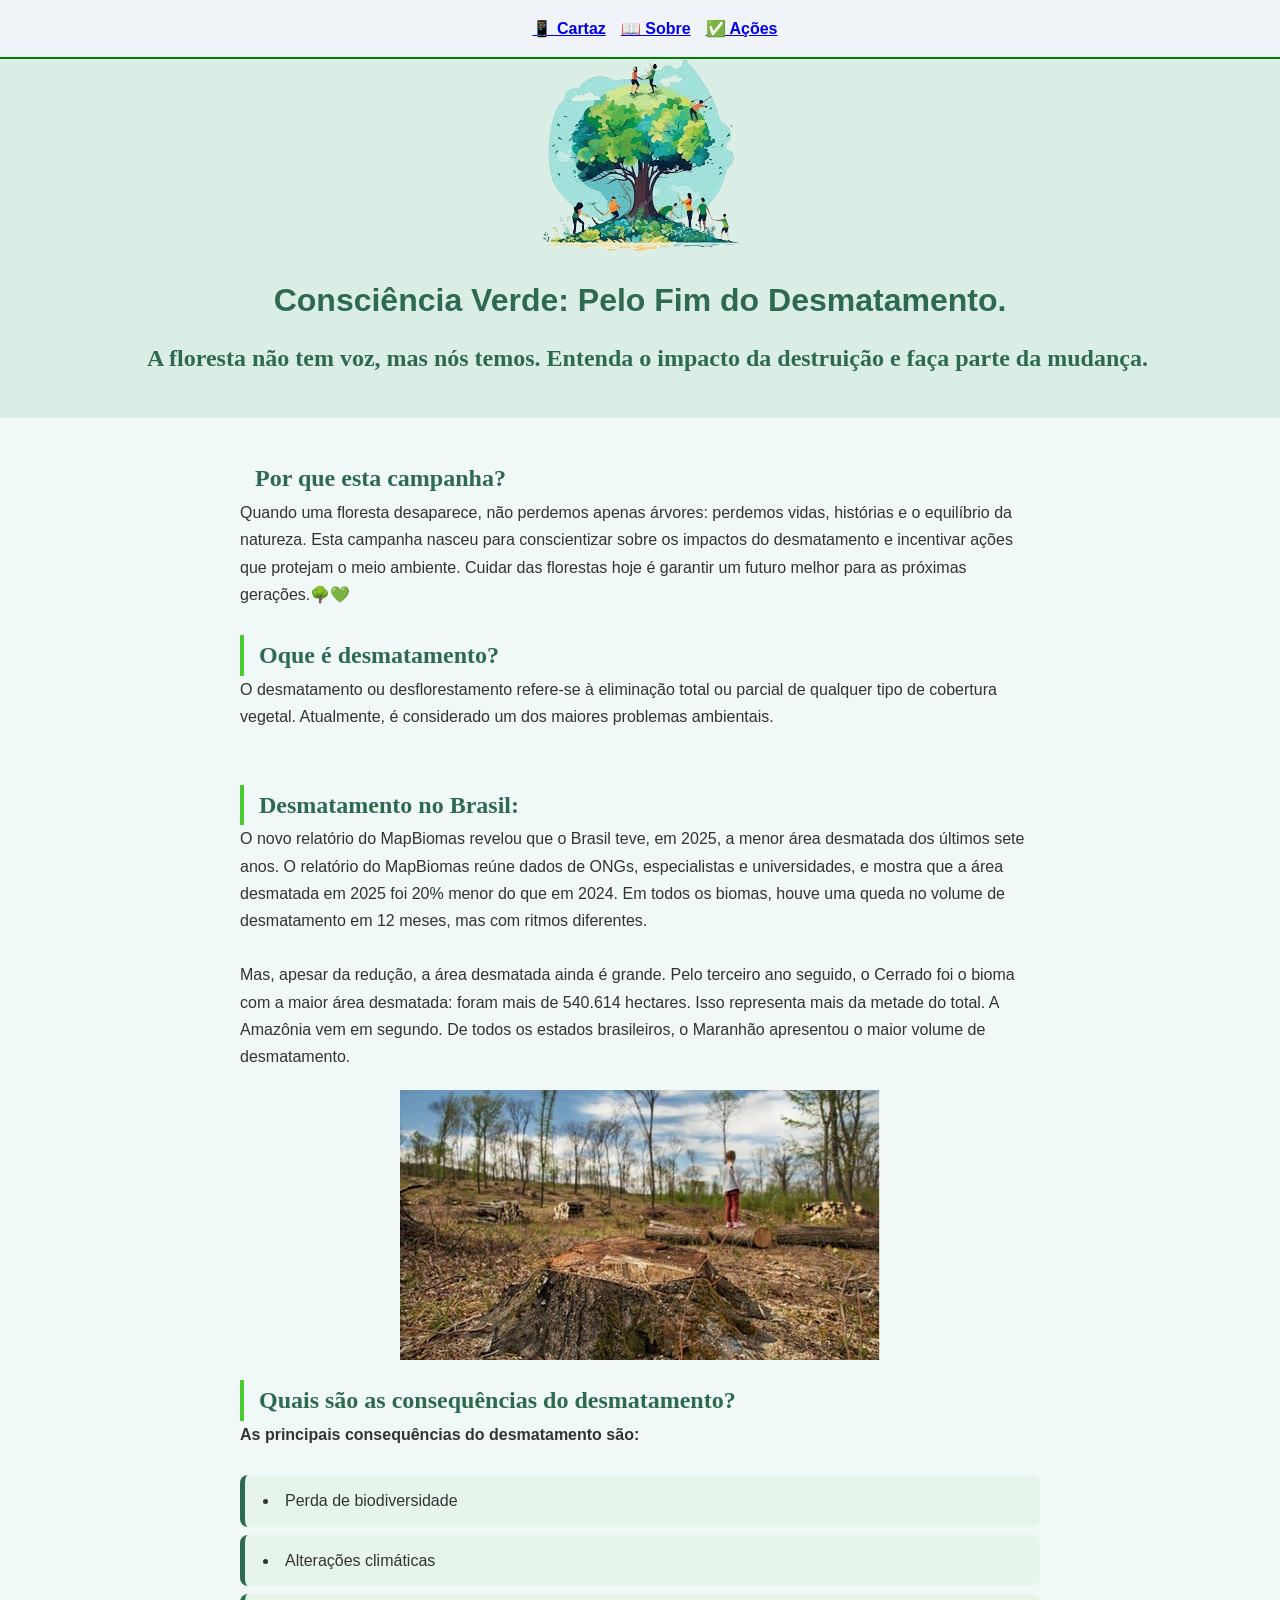
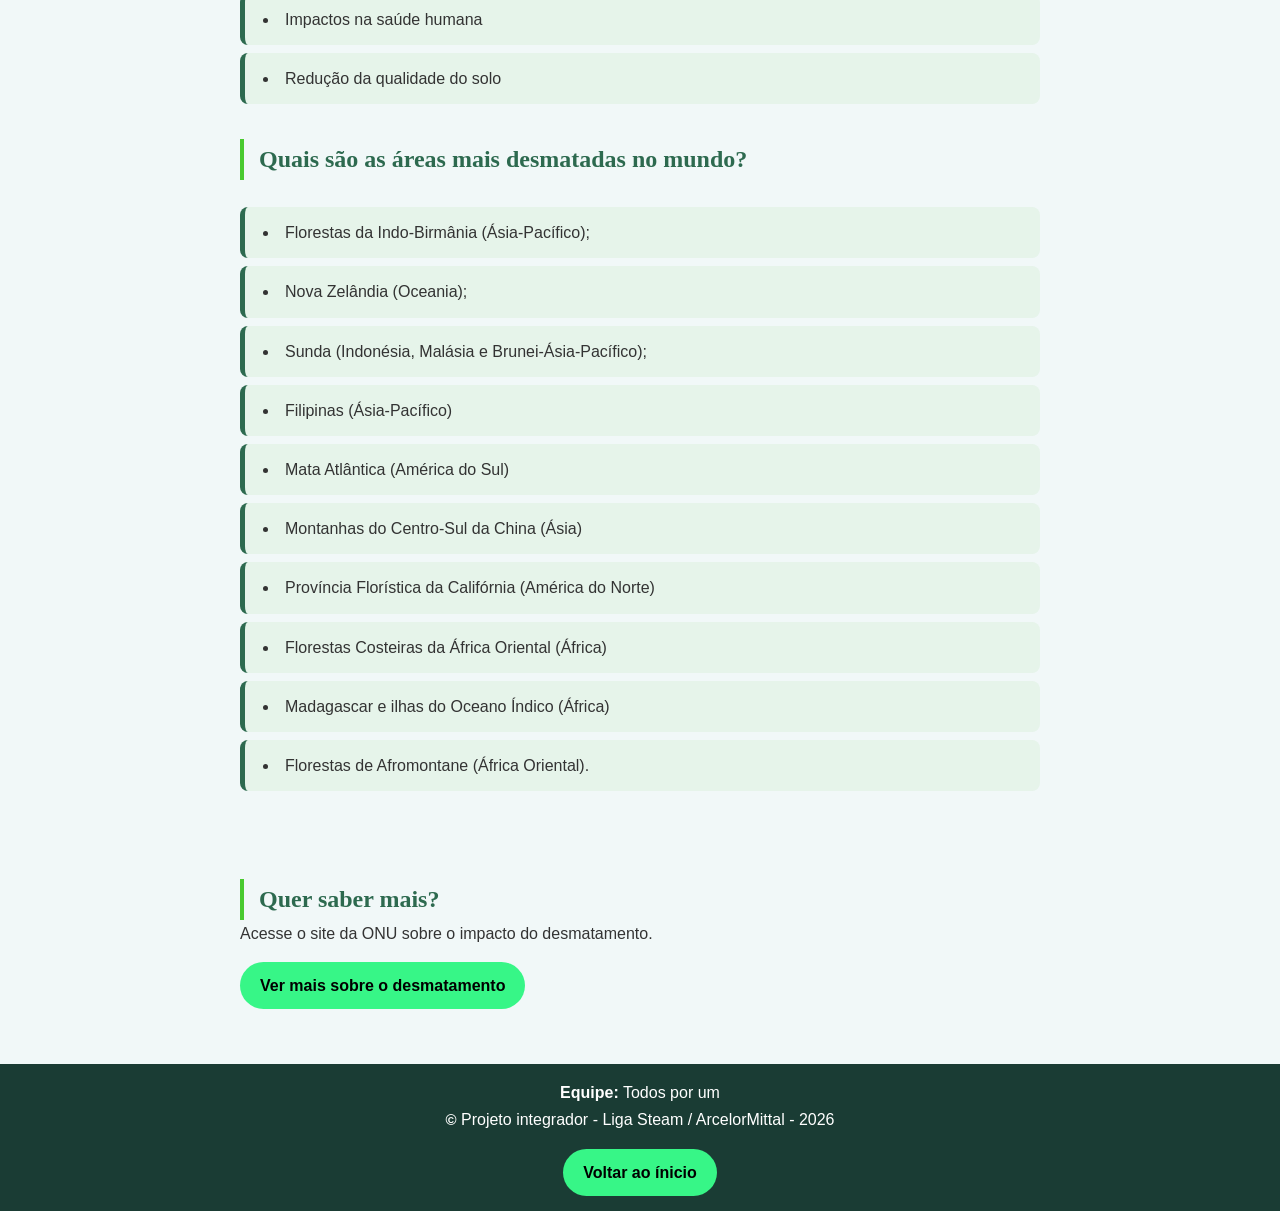
==== commit 86b2c198: "atualização final" ====
--- a/index.html
+++ b/index.html
@@ -4,17 +4,22 @@
     <meta charset="UTF-8">
     <meta name="viewport" content="width=device-width, initial-scale=1.0">
     <title>Desmatamento: Um problema global</title>
-    <link rel="stylesheet" href="css/style.css">
+   <link rel="stylesheet" href="style.css">
 </head>
 <body id="body" class="body">
 
     <header class="cabecalho">
         <img src="fotoprojeto2.png" alt="Imagem" class="imagem">
-
+     
         <nav class="links">
-            <a href="index.html">📱 inicio</a>
+            <a href="index.html">📱 Cartaz</a>
             <a href="sobre.html">📖 Sobre</a>
             <a href="acoes.html">✅ Ações</a>
+
+
+            <style>
+                
+            </style>
         </nav>
         <div></div>
         <h1>Consciência Verde: Pelo Fim do Desmatamento.</h1>
@@ -38,8 +43,24 @@
        <br> 
       
        <P>Mas, apesar da redução, a área desmatada ainda é grande. Pelo terceiro ano seguido, o Cerrado foi o bioma com a maior área desmatada: foram mais de 540.614 hectares. Isso representa mais da metade do total. A Amazônia vem em segundo. De todos os estados brasileiros, o Maranhão apresentou o maior volume de desmatamento.</P> 
-
-
+       <img src="fotodesmatamento.jpg" alt="imagem2" class="imagem2">
+       <h2 class="titulo4">Quais são as consequências do desmatamento?</h2>
+       <p> <strong>As principais consequências do desmatamento são:</strong></p> <br>
+     <li>Perda de biodiversidade</li>
+     <li>Alterações climáticas</li>
+     <li>Impactos na saúde humana</li>
+     <li>Redução da qualidade do solo</li> <br>
+     <h2 class="titulo5">Quais são as áreas mais desmatadas no mundo? </h2> <br>
+    <li>Florestas da Indo-Birmânia (Ásia-Pacífico);</li>
+    <li>Nova Zelândia (Oceania);</li>
+    <li>Sunda (Indonésia, Malásia e Brunei-Ásia-Pacífico);</li>
+    <li>Filipinas (Ásia-Pacífico)</li>
+    <li>Mata Atlântica (América do Sul)</li>
+    <li>Montanhas do Centro-Sul da China (Ásia)</li>
+    <li>Província Florística da Califórnia (América do Norte)</li>
+    <li>Florestas Costeiras da África Oriental (África)</li>
+    <li>Madagascar e ilhas do Oceano Índico (África)</li>
+    <li>Florestas de Afromontane (África Oriental).</li>
 </section>
 <section>
  <h2 class="titulo3">Quer saber mais?</h2>
@@ -49,7 +70,7 @@
     </main>
     <footer>
     <p><strong>Equipe:</strong> Todos por um</p>
-        <p><span style="color: white">&copy;</span> Projeto integrador • Gabriele • 2026
+        <p><span style="color: white">&copy;</span> Projeto integrador  - Liga Steam / ArcelorMittal - 2026
         </p>
         <a href="#" class="botao">Voltar ao ínicio</a>
     </footer>
--- a/style.css
+++ b/style.css
@@ -0,0 +1,401 @@
+
+
+
+* {
+    margin: 0;
+}
+
+
+html {
+    min-height: 100vh;
+}
+body{
+ 
+      font-family: arial;
+    color: #b2b2d4;
+    background-color: rgba(178, 190, 187, 0.76);
+    line-height: 1.7;
+    
+   
+    
+}
+
+
+
+.cabecalho {
+    
+    background-color: #daeee6 ;
+    text-align: center;
+    padding: 40px 20px;
+
+
+}
+
+
+.links{
+    background-color: #f0f4f8;
+    padding: 15px;
+    border-bottom: 2px solid green;
+    position: fixed; 
+    top: 0;
+    left: 0;
+    width: 100vw;
+    z-index: 100;
+
+}
+
+.links  {
+        display: flex;
+        justify-content: center; 
+        align-items: center;
+        gap: 15px;
+        
+        color: green;
+        text-decoration: none;
+        font-weight: bold;
+        transition: 0.4s;
+}
+    
+
+
+h1{
+   
+    color: #2d6a4f;
+    font-size: 32px;
+    margin: 0 0 10px;
+
+}
+
+h2{
+    color: #2d6a4f;
+   font-family: lato;
+    padding-left: 15px;
+    
+}
+
+
+
+.titulo1{
+    color: #2d6a4f;
+      border-left: 4px solid #49ca2f;
+    padding-left: 15px;
+    
+}
+
+.titulo2{
+    color: #2d6a4f;
+    border-left: 4px solid #49ca2f;
+    padding-left: 15px;
+    
+}
+
+.titulo3{
+    color: #2d6a4f;
+    border-left: 4px solid #49ca2f;
+    padding-left: 15px;
+}
+ .titulo4{
+
+    color: #2d6a4f;
+    border-left: 4px solid #49ca2f;
+    padding-left: 15px;   
+}
+
+.titulo5{
+    color: #2d6a4f;
+    border-left: 4px solid #49ca2f;
+    padding-left: 15px;   
+}
+.container-central{
+    max-width: 800px;
+    margin: 0 auto;
+}
+section {
+    padding: 40px 20px;
+    max-width: 800px;
+    margin: 0 auto;
+}
+
+.imagemglobo {
+    order: 3;
+}
+
+
+
+
+ul {
+    list-style: none;
+    padding: 0;
+    margin-top: 15px;
+}
+
+li {
+   
+    padding: 12px 18px;
+    margin-bottom:  8px;
+    border-radius: 8px;
+  
+}
+footer {
+    background-color:#1d3114 ;
+    color: white;
+    text-align: center;
+    cursor: default;
+    padding-top: 15px;
+    bottom: 0;
+}
+.botao {
+    display: inline-block;
+    background-color: #37f687;
+    color: black;
+    padding: 10px 20px;
+    border-radius: 30px;
+    text-decoration: none;
+    font-weight: bold;
+    margin: 15px 0;
+}
+span {
+    font-weight: bold;
+    font-size: 15px;
+    color:#326d0d
+}
+
+
+.container-colunas {
+    display: flex;
+    justify-content: space-between;
+    gap: 30px;                      
+    margin: 20px 0;                
+}
+
+
+.coluna-causas, .coluna-consequencias {
+    flex: 1; 
+}
+
+.container-colunas h3 {
+    margin-bottom: 15px;
+    color: #1e3d11;
+}
+
+
+html {
+    min-height: 100vh;
+}
+body{
+ 
+      font-family: arial;
+    color: #333333;
+    background-color: rgb(241, 248, 248);
+    line-height: 1.7;
+    
+   
+    
+}
+
+.container-central{
+    max-width: 800px;
+    margin: 0 auto;
+}
+section {
+    padding: 40px 20px;
+    max-width: 800px;
+    margin: 0 auto;
+
+}
+
+.titulo{
+    color: #2d6a4f;
+    font-size: 32px;
+    margin: 0 0 10px;
+}
+
+.menu{
+     color: #2d6a4f;
+    font-size: 32px;
+    text-align: center;
+    margin: 20px auto;;
+}
+
+.navegação {
+    text-align: center;
+}
+.descricao{
+ font-size: 20px;
+    text-align: center;
+    color: #2d6a4f;
+
+}
+.links2{
+     background-color: #f0f4f8;
+    padding: 15px;
+    border-bottom: 2px solid green;
+    display: flex;
+    justify-content: center; 
+    align-items: center;
+    gap: 15px;
+    
+    color: green;
+    text-decoration: none;
+    font-weight: bold;
+    transition: 0.4s;   
+}
+
+.links3{
+    background-color: #f0f4f8;
+    padding: 15px;
+    border-bottom: 2px solid green;
+    display: flex;
+    justify-content: center; 
+    align-items: center;
+    gap: 15px;
+    
+    color: green;
+    text-decoration: none;
+    font-weight: bold;
+    transition: 0.4s;   
+}
+
+
+
+ul {
+    list-style: none;
+    padding: 0;
+    margin-top: 15px;
+}
+
+li {
+    background-color: #e6f4ea;
+    padding: 12px 18px;
+    margin-bottom:  8px;
+    border-radius: 8px;
+    border-left: 5px solid #2d6a4f ;
+}
+footer {
+    background-color:#1a3c34 ;
+    color: white;
+    text-align: center;
+    cursor: default;
+    padding-top: 15px;
+    bottom: 0;
+}
+
+.botaosobre {
+    display: inline-block;
+    background-color: #37f687;
+    color: black;
+    padding: 10px 20px;
+    border-radius: 30px;
+    text-decoration: none;
+    font-weight: bold;
+    margin: 15px 0;
+}
+
+.cabecalho2 {
+    text-align: center;
+}
+
+
+.formulario {
+    max-width: 400px;
+    margin: 20px auto;
+    padding: 25px 60px;
+    background-color:#f8f9fa ;
+    border-radius: 12px;
+    border: 1px solid #ddd;
+}
+
+.formulario input {
+    width: 100%;
+    padding: 12px;
+    margin-bottom: 20px;
+    border: 1px solid #ccc;
+    border-radius: 6px;
+    height: 15px;
+}
+
+.lista-acoes {
+    display: grid;
+    grid-template-columns: repeat(auto-fit, minmax(250px, 1fr));
+    gap: 15px;
+    margin: 20px 0;
+}
+
+.acao-item{
+    background-color: #e6f4ea;
+    padding: 20px;
+    border-radius: 8px;
+    border-top: 4px solid #2d6a4f ;
+    text-align: center;
+    transition: transform 0.3s;
+    
+}
+
+.acao-item:hover{
+    transform: translateY(-5px);
+}
+
+.acao-texto{
+    margin: 16px;
+}
+
+.formulario {
+    max-width: 400px;
+    margin: 20px auto;
+    padding: 25px 60px;
+    background-color:#f8f9fa ;
+    border-radius: 12px;
+    border: 1px solid #ddd;
+}
+
+.formulario input {
+    width: 100%;
+    padding: 12px;
+    margin-bottom: 20px;
+    border: 1px solid #ccc;
+    border-radius: 6px;
+    height: 15px;
+}
+
+.lista-acoes {
+    display: grid;
+    grid-template-columns: repeat(auto-fit, minmax(250px, 1fr));
+    gap: 15px;
+    margin: 20px 0;
+}
+
+.acao-item{
+    background-color: #e6f4ea;
+    padding: 20px;
+    border-radius: 8px;
+    border-top: 4px solid #2d6a4f ;
+    text-align: center;
+    transition: transform 0.3s;
+    
+}
+
+.acao-item:hover{
+    transform: translateY(-5px);
+}
+
+.acao-texto{
+    margin: 16px;
+}
+.botaoacao {
+    display: inline-block;
+    background-color: #37f687;
+    color: black;
+    padding: 10px 20px;
+    border-radius: 30px;
+    text-decoration: none;
+    font-weight: bold;
+    margin: 15px 0;
+}
+
+
+.imagem2 {
+    display: block;
+    margin: 20px auto;
+    max-width: 100%;
+    height: auto;
+}
